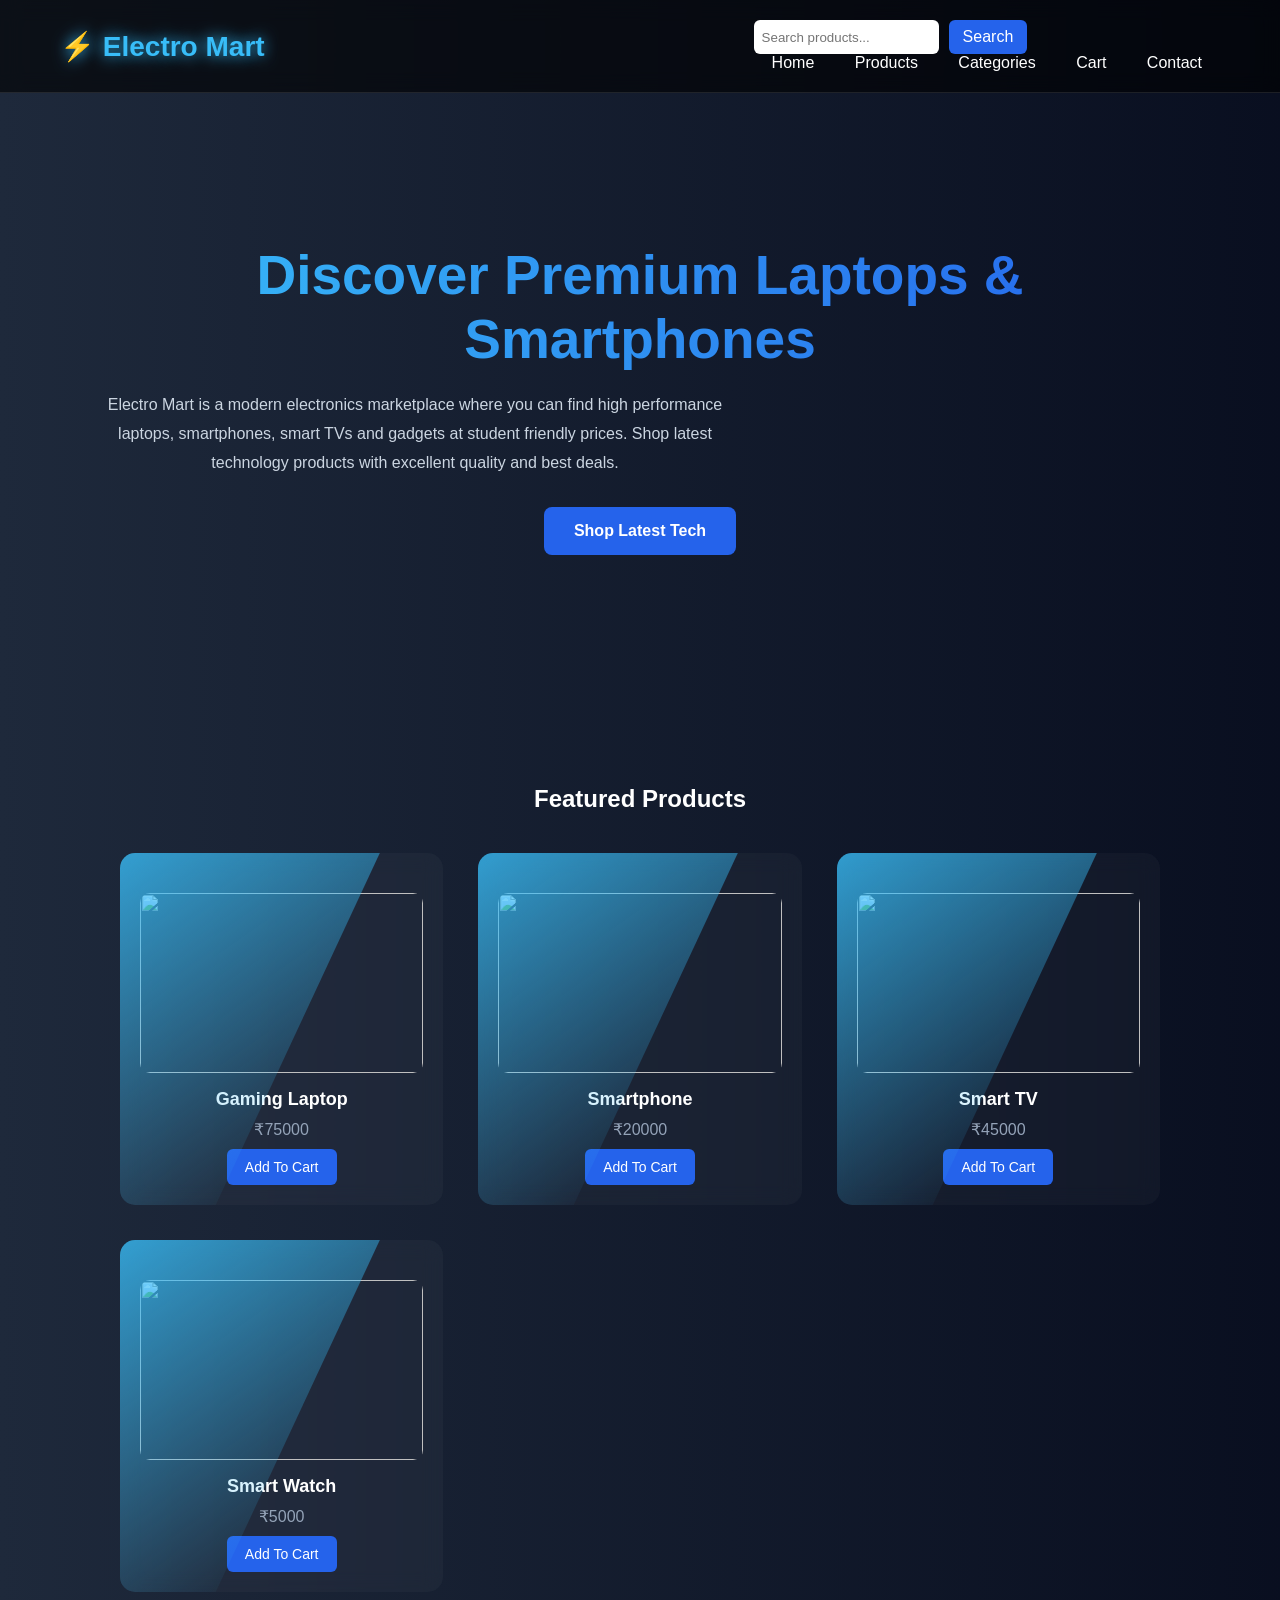
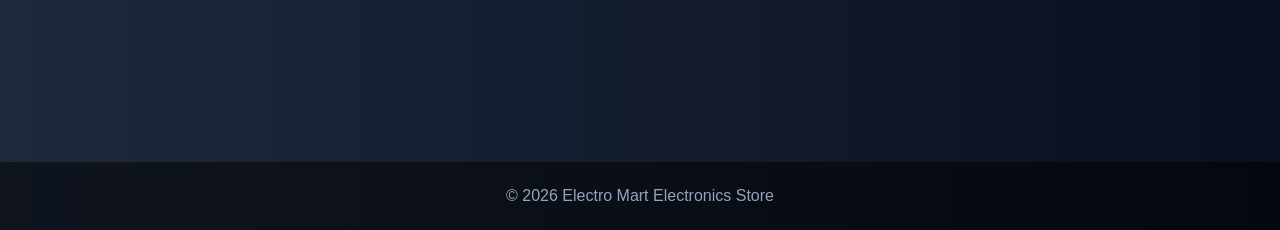
==== index.html @ 4ae46a84 "Add files via upload" ====
<!DOCTYPE html>
<html>
<head>
<title>Electro Mart</title>
<link rel="stylesheet" href="style.css">
</head>

<body>

<header>

<div class="logo">⚡ Electro Mart</div>

<nav>
    <div class="search-box">

<input type="text" id="searchInput" placeholder="Search products...">

<button onclick="searchProduct()">Search</button>

</div>

<a href="index.html">Home</a>
<a href="products.html">Products</a>
<a href="categories.html">Categories</a>
<a href="cart.html">Cart</a>
<a href="contact.html">Contact</a>

</nav>

</header>

<section class="hero">

<h1>Discover Premium Laptops & Smartphones</h1>

<p>
Electro Mart is a modern electronics marketplace where you can find
high performance laptops, smartphones, smart TVs and gadgets at
student friendly prices. Shop latest technology products with
excellent quality and best deals.
</p>

<a href="products.html" class="btn">Shop Latest Tech</a>

</section>

<section class="featured">

<h2>Featured Products</h2>

<div class="product-grid">

<div class="product">

<img src="https://images.unsplash.com/photo-1517336714731-489689fd1ca8">

<h3>Gaming Laptop</h3>

<p>₹75000</p>

<a href="cart.html">Add To Cart</a>

</div>

<div class="product">

<img src="https://images.unsplash.com/photo-1511707171634-5f897ff02aa9">

<h3>Smartphone</h3>

<p>₹20000</p>

<a href="cart.html">Add To Cart</a>

</div>

<div class="product">

<img src="https://images.unsplash.com/photo-1577979749830-f1d742b96791">

<h3>Smart TV</h3>

<p>₹45000</p>

<a href="cart.html">Add To Cart</a>

</div>

<div class="product">

<img src="https://images.unsplash.com/photo-1546868871-7041f2a55e12">

<h3>Smart Watch</h3>

<p>₹5000</p>

<a href="cart.html">Add To Cart</a>

</div>

</div>

</section>

<footer>

<p>© 2026 Electro Mart Electronics Store</p>

</footer>

</body>
</html>
---- style.css ----
*{
margin:0;
padding:0;
box-sizing:border-box;
font-family:Segoe UI, sans-serif;
scroll-behavior:smooth;
}

body{

background:linear-gradient(270deg,#020617,#0f172a,#020617,#1e293b);
background-size:400% 400%;
animation:bgmove 12s infinite;
color:white;

}

@keyframes bgmove{

0%{background-position:0% 50%;}
50%{background-position:100% 50%;}
100%{background-position:0% 50%;}

}

/* HEADER */

header{

display:flex;
justify-content:space-between;
align-items:center;
padding:20px 60px;
background:rgba(0,0,0,0.6);
backdrop-filter:blur(10px);
border-bottom:1px solid rgba(255,255,255,0.1);
position:sticky;
top:0;
z-index:100;

}

.logo{

font-size:28px;
font-weight:bold;
color:#38bdf8;
text-shadow:0 0 15px #38bdf8;

}

nav a{

color:white;
margin:0 18px;
text-decoration:none;
font-size:16px;
position:relative;
transition:.4s;

}

nav a:hover{

color:#38bdf8;
text-shadow:0 0 10px #38bdf8;

}

nav a::after{

content:"";
position:absolute;
width:0%;
height:2px;
background:#38bdf8;
left:0;
bottom:-6px;
transition:.4s;

}

nav a:hover::after{

width:100%;

}

/* HERO */

.hero{

padding:150px 90px;
animation:fadeUp 1.5s ease;

}

.hero h1{

font-size:55px;
margin-bottom:20px;
background:linear-gradient(90deg,#38bdf8,#2563eb,#38bdf8);
background-size:200%;
-webkit-background-clip:text;
color:transparent;
animation:textshine 5s linear infinite;

}

@keyframes textshine{

0%{background-position:0%;}
100%{background-position:200%;}

}

.hero p{

max-width:650px;
line-height:1.8;
color:#cbd5e1;

}

.btn{

display:inline-block;
margin-top:30px;
padding:15px 30px;
background:#2563eb;
border-radius:8px;
text-decoration:none;
color:white;
font-weight:600;
transition:.4s;
animation:pulse 2s infinite;

}

@keyframes pulse{

0%{box-shadow:0 0 0 0 rgba(37,99,235,.6);}
70%{box-shadow:0 0 0 15px rgba(37,99,235,0);}
100%{box-shadow:0 0 0 0 rgba(37,99,235,0);}

}

.btn:hover{

transform:scale(1.1);
background:#1d4ed8;

}

/* PRODUCTS */

.featured{

padding:80px;

}

.product-grid{

display:grid;
grid-template-columns:repeat(auto-fit,minmax(240px,1fr));
gap:35px;
padding:40px;

}

/* PRODUCT CARD */

.product{

background:rgba(255,255,255,0.03);
backdrop-filter:blur(10px);
border-radius:15px;
padding:20px;
text-align:center;
transition:.5s;
position:relative;
overflow:hidden;

}

.product:hover{

transform:translateY(-12px) scale(1.03);
box-shadow:0 25px 60px rgba(0,0,0,0.9);

}

.product::before{

content:"";
position:absolute;
top:-120%;
left:-120%;
width:200%;
height:200%;
background:linear-gradient(120deg,transparent,#38bdf8,transparent);
transform:rotate(25deg);
transition:.8s;

}

.product:hover::before{

top:0;
left:0;

}

.product img{

width:100%;
height:180px;
object-fit:cover;
border-radius:10px;
transition:.5s;

}

.product:hover img{

transform:scale(1.08) rotate(1deg);

}

.product h3{

margin-top:12px;
font-size:18px;

}

.product p{

margin:10px 0;
color:#94a3b8;

}

.product a{

display:inline-block;
background:#2563eb;
padding:10px 18px;
border-radius:6px;
text-decoration:none;
color:white;
font-size:14px;
transition:.4s;

}

.product a:hover{

background:#1d4ed8;
transform:scale(1.08);

}

/* TITLES */

.title{

text-align:center;
font-size:34px;
margin-top:50px;

}

/* CATEGORY BUTTONS */

.categories{

text-align:center;
padding:60px;

}

.categories a{

display:inline-block;
margin:12px;
padding:12px 28px;
background:rgba(255,255,255,0.05);
border-radius:40px;
text-decoration:none;
color:white;
border:1px solid #38bdf8;
transition:.4s;

}

.categories a:hover{

background:#38bdf8;
color:black;
transform:scale(1.1);

}

/* CATEGORY IMAGES */

section{

padding:80px;
text-align:center;

}

section img{

width:320px;
margin-top:20px;
border-radius:12px;
transition:.5s;

}

section img:hover{

transform:scale(1.1) rotate(2deg);

}

/* CART */

.cart{

width:80%;
margin:auto;
margin-top:40px;
border-collapse:collapse;
background:rgba(255,255,255,0.04);

}

.cart th,.cart td{

padding:15px;
border:1px solid #1e293b;

}

.cart th{

background:#0f172a;

}

.grand{

text-align:center;
margin-top:25px;
font-size:22px;

}

/* CONTACT */

.contact{

width:50%;
margin:auto;
padding:40px;
display:flex;
flex-direction:column;
gap:15px;

}

.contact input,
.contact textarea{

padding:12px;
border-radius:6px;
border:none;
background:rgba(255,255,255,0.05);
color:white;
border:1px solid #334155;

}

.contact input:focus,
.contact textarea:focus{

outline:none;
border:1px solid #38bdf8;

}

button{

padding:12px;
background:#2563eb;
border:none;
border-radius:6px;
color:white;
font-size:16px;
cursor:pointer;
transition:.4s;

}

button:hover{

background:#1d4ed8;
transform:scale(1.05);

}

/* FOOTER */

footer{

text-align:center;
padding:25px;
background:rgba(0,0,0,0.5);
margin-top:50px;
color:#94a3b8;

}

/* FADE ANIMATION */

@keyframes fadeUp{

0%{
opacity:0;
transform:translateY(40px);
}

100%{
opacity:1;
transform:translateY(0);
}

}
.search-box{

display:flex;
gap:10px;

}

.search-box input{

padding:8px;
border-radius:6px;
border:none;

}

.search-box button{

padding:8px 14px;

}
.earbuds-container{

display:flex;
gap:30px;
justify-content:center;
flex-wrap:wrap;
margin-top:30px;

}

.earbud-box{

width:300px;
background:rgba(255,255,255,0.05);
padding:20px;
border-radius:12px;
text-align:center;
transition:.4s;

}

.earbud-box:hover{

transform:translateY(-10px) scale(1.05);
box-shadow:0 20px 40px rgba(0,0,0,0.8);

}

.earbud-box img{

width:100%;
height:200px;
object-fit:cover;
border-radius:10px;

}

.earbud-box h3{

margin-top:10px;

}
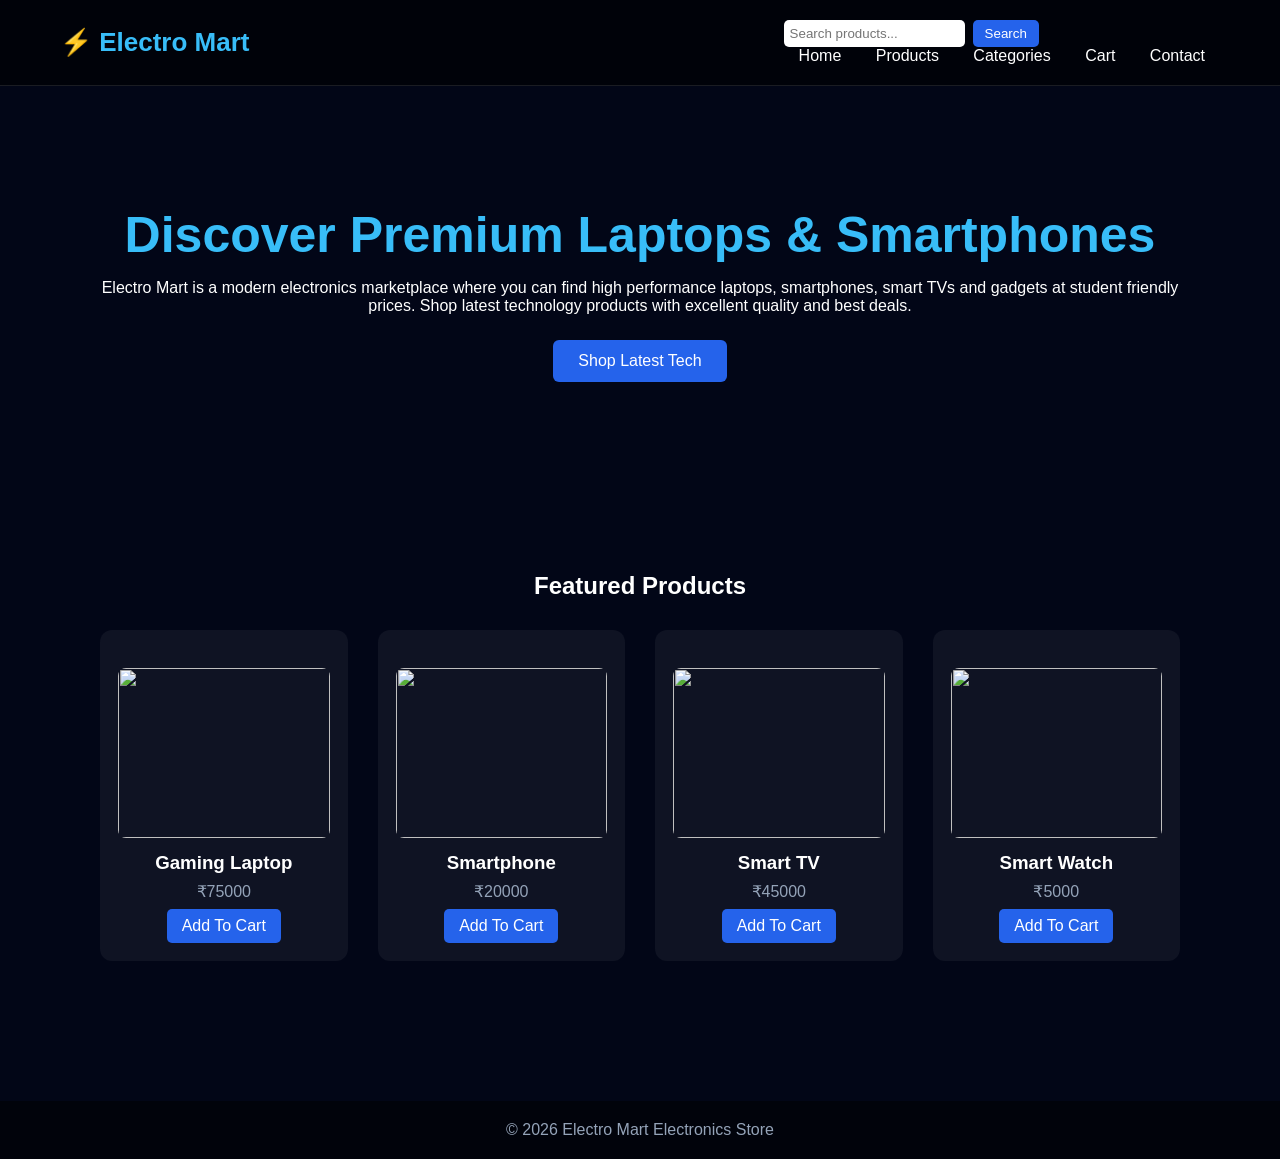
==== commit fe7fd159: "Add files via upload" ====
--- a/index.html
+++ b/index.html
@@ -12,6 +12,7 @@
 <div class="logo">⚡ Electro Mart</div>
 
 <nav>
+    
     <div class="search-box">
 
 <input type="text" id="searchInput" placeholder="Search products...">
@@ -34,12 +35,12 @@
 
 <h1>Discover Premium Laptops & Smartphones</h1>
 
-<p>
+<p><center>
 Electro Mart is a modern electronics marketplace where you can find
 high performance laptops, smartphones, smart TVs and gadgets at
 student friendly prices. Shop latest technology products with
 excellent quality and best deals.
-</p>
+</p></center>
 
 <a href="products.html" class="btn">Shop Latest Tech</a>
 
--- a/style.css
+++ b/style.css
@@ -2,274 +2,143 @@
 margin:0;
 padding:0;
 box-sizing:border-box;
-font-family:Segoe UI, sans-serif;
+font-family:Segoe UI,sans-serif;
 scroll-behavior:smooth;
 }
 
 body{
-
-background:linear-gradient(270deg,#020617,#0f172a,#020617,#1e293b);
-background-size:400% 400%;
-animation:bgmove 12s infinite;
-color:white;
-
-}
-
-@keyframes bgmove{
-
-0%{background-position:0% 50%;}
-50%{background-position:100% 50%;}
-100%{background-position:0% 50%;}
-
+background:#020617;
+color:#fff;
 }
 
 /* HEADER */
 
 header{
-
 display:flex;
 justify-content:space-between;
 align-items:center;
 padding:20px 60px;
 background:rgba(0,0,0,0.6);
-backdrop-filter:blur(10px);
 border-bottom:1px solid rgba(255,255,255,0.1);
 position:sticky;
 top:0;
 z-index:100;
-
 }
 
 .logo{
-
-font-size:28px;
+font-size:26px;
 font-weight:bold;
 color:#38bdf8;
-text-shadow:0 0 15px #38bdf8;
-
 }
 
 nav a{
-
-color:white;
-margin:0 18px;
+color:#fff;
+margin:0 15px;
 text-decoration:none;
-font-size:16px;
-position:relative;
-transition:.4s;
-
+transition:.3s;
 }
 
 nav a:hover{
-
 color:#38bdf8;
-text-shadow:0 0 10px #38bdf8;
-
-}
-
-nav a::after{
-
-content:"";
-position:absolute;
-width:0%;
-height:2px;
-background:#38bdf8;
-left:0;
-bottom:-6px;
-transition:.4s;
-
-}
-
-nav a:hover::after{
-
-width:100%;
-
 }
 
 /* HERO */
 
 .hero{
-
-padding:150px 90px;
-animation:fadeUp 1.5s ease;
-
+padding:120px 80px;
 }
 
 .hero h1{
-
-font-size:55px;
-margin-bottom:20px;
-background:linear-gradient(90deg,#38bdf8,#2563eb,#38bdf8);
-background-size:200%;
--webkit-background-clip:text;
-color:transparent;
-animation:textshine 5s linear infinite;
-
-}
-
-@keyframes textshine{
-
-0%{background-position:0%;}
-100%{background-position:200%;}
-
+font-size:50px;
+margin-bottom:15px;
+color:#38bdf8;
 }
 
 .hero p{
-
-max-width:650px;
-line-height:1.8;
+max-width:600px;
+line-height:1.6;
 color:#cbd5e1;
-
 }
 
 .btn{
-
 display:inline-block;
-margin-top:30px;
-padding:15px 30px;
+margin-top:25px;
+padding:12px 25px;
 background:#2563eb;
-border-radius:8px;
+border-radius:6px;
+color:#fff;
 text-decoration:none;
-color:white;
-font-weight:600;
-transition:.4s;
-animation:pulse 2s infinite;
-
-}
-
-@keyframes pulse{
-
-0%{box-shadow:0 0 0 0 rgba(37,99,235,.6);}
-70%{box-shadow:0 0 0 15px rgba(37,99,235,0);}
-100%{box-shadow:0 0 0 0 rgba(37,99,235,0);}
-
+transition:.3s;
 }
 
 .btn:hover{
-
-transform:scale(1.1);
 background:#1d4ed8;
-
+transform:scale(1.05);
 }
 
 /* PRODUCTS */
 
 .featured{
-
-padding:80px;
-
+padding:70px;
 }
 
 .product-grid{
-
 display:grid;
 grid-template-columns:repeat(auto-fit,minmax(240px,1fr));
-gap:35px;
-padding:40px;
-
+gap:30px;
+padding:30px;
 }
 
 /* PRODUCT CARD */
 
 .product{
-
-background:rgba(255,255,255,0.03);
-backdrop-filter:blur(10px);
-border-radius:15px;
-padding:20px;
-text-align:center;
-transition:.5s;
-position:relative;
-overflow:hidden;
-
+background:rgba(255,255,255,0.05);
+border-radius:12px;
+padding:18px;
+text-align:center;
+transition:.3s;
 }
 
 .product:hover{
-
-transform:translateY(-12px) scale(1.03);
-box-shadow:0 25px 60px rgba(0,0,0,0.9);
-
-}
-
-.product::before{
-
-content:"";
-position:absolute;
-top:-120%;
-left:-120%;
-width:200%;
-height:200%;
-background:linear-gradient(120deg,transparent,#38bdf8,transparent);
-transform:rotate(25deg);
-transition:.8s;
-
-}
-
-.product:hover::before{
-
-top:0;
-left:0;
-
+transform:translateY(-8px);
 }
 
 .product img{
-
 width:100%;
-height:180px;
+height:170px;
 object-fit:cover;
-border-radius:10px;
-transition:.5s;
-
-}
-
-.product:hover img{
-
-transform:scale(1.08) rotate(1deg);
-
+border-radius:8px;
 }
 
 .product h3{
-
-margin-top:12px;
-font-size:18px;
-
+margin-top:10px;
 }
 
 .product p{
-
-margin:10px 0;
+margin:8px 0;
 color:#94a3b8;
-
 }
 
 .product a{
-
 display:inline-block;
 background:#2563eb;
-padding:10px 18px;
-border-radius:6px;
+padding:8px 15px;
+border-radius:5px;
+color:#fff;
 text-decoration:none;
-color:white;
-font-size:14px;
-transition:.4s;
-
+transition:.3s;
 }
 
 .product a:hover{
-
 background:#1d4ed8;
-transform:scale(1.08);
-
 }
 
 /* TITLES */
 
 .title{
-
-text-align:center;
-font-size:34px;
-margin-top:50px;
-
+text-align:center;
+font-size:30px;
+margin-top:40px;
 }
 
 /* CATEGORY BUTTONS */
@@ -326,179 +195,122 @@
 transform:scale(1.1) rotate(2deg);
 
 }
-
 /* CART */
 
 .cart{
-
 width:80%;
 margin:auto;
-margin-top:40px;
+margin-top:30px;
 border-collapse:collapse;
-background:rgba(255,255,255,0.04);
-
+background:rgba(255,255,255,0.05);
 }
 
 .cart th,.cart td{
-
-padding:15px;
+padding:12px;
 border:1px solid #1e293b;
-
 }
 
 .cart th{
-
 background:#0f172a;
-
 }
 
 .grand{
-
-text-align:center;
-margin-top:25px;
-font-size:22px;
-
+text-align:center;
+margin-top:20px;
+font-size:20px;
 }
 
 /* CONTACT */
 
 .contact{
-
 width:50%;
 margin:auto;
-padding:40px;
+padding:30px;
 display:flex;
 flex-direction:column;
-gap:15px;
-
+gap:12px;
 }
 
 .contact input,
 .contact textarea{
-
-padding:12px;
-border-radius:6px;
-border:none;
-background:rgba(255,255,255,0.05);
-color:white;
+padding:10px;
+border-radius:5px;
 border:1px solid #334155;
-
-}
-
-.contact input:focus,
-.contact textarea:focus{
-
-outline:none;
-border:1px solid #38bdf8;
-
+background:rgba(255,255,255,0.05);
+color:#fff;
 }
 
 button{
-
-padding:12px;
+padding:10px;
 background:#2563eb;
 border:none;
-border-radius:6px;
-color:white;
-font-size:16px;
+border-radius:5px;
+color:#fff;
 cursor:pointer;
-transition:.4s;
-
+transition:.3s;
 }
 
 button:hover{
-
 background:#1d4ed8;
-transform:scale(1.05);
-
 }
 
 /* FOOTER */
 
 footer{
-
-text-align:center;
-padding:25px;
+text-align:center;
+padding:20px;
 background:rgba(0,0,0,0.5);
-margin-top:50px;
+margin-top:40px;
 color:#94a3b8;
-
-}
-
-/* FADE ANIMATION */
-
-@keyframes fadeUp{
-
-0%{
-opacity:0;
-transform:translateY(40px);
-}
-
-100%{
-opacity:1;
-transform:translateY(0);
-}
-
-}
+}
+
+/* SEARCH */
+
 .search-box{
-
 display:flex;
-gap:10px;
-
+gap:8px;
 }
 
 .search-box input{
-
-padding:8px;
-border-radius:6px;
+padding:6px;
+border-radius:5px;
 border:none;
-
 }
 
 .search-box button{
-
-padding:8px 14px;
-
-}
+padding:6px 12px;
+}
+
+/* EARBUDS (simple animation like you said) */
+
 .earbuds-container{
-
 display:flex;
-gap:30px;
+gap:25px;
 justify-content:center;
 flex-wrap:wrap;
-margin-top:30px;
-
+margin-top:25px;
 }
 
 .earbud-box{
-
-width:300px;
-background:rgba(255,255,255,0.05);
-padding:20px;
-border-radius:12px;
-text-align:center;
-transition:.4s;
-
+width:280px;
+background:rgba(255,255,255,0.05);
+padding:18px;
+border-radius:10px;
+text-align:center;
+transition:.3s;
 }
 
 .earbud-box:hover{
-
-transform:translateY(-10px) scale(1.05);
-box-shadow:0 20px 40px rgba(0,0,0,0.8);
-
+transform:translateY(-8px);
 }
 
 .earbud-box img{
-
 width:100%;
-height:200px;
+height:180px;
 object-fit:cover;
-border-radius:10px;
-
+border-radius:8px;
 }
 
 .earbud-box h3{
-
-margin-top:10px;
-
+margin-top:8px;
 }
